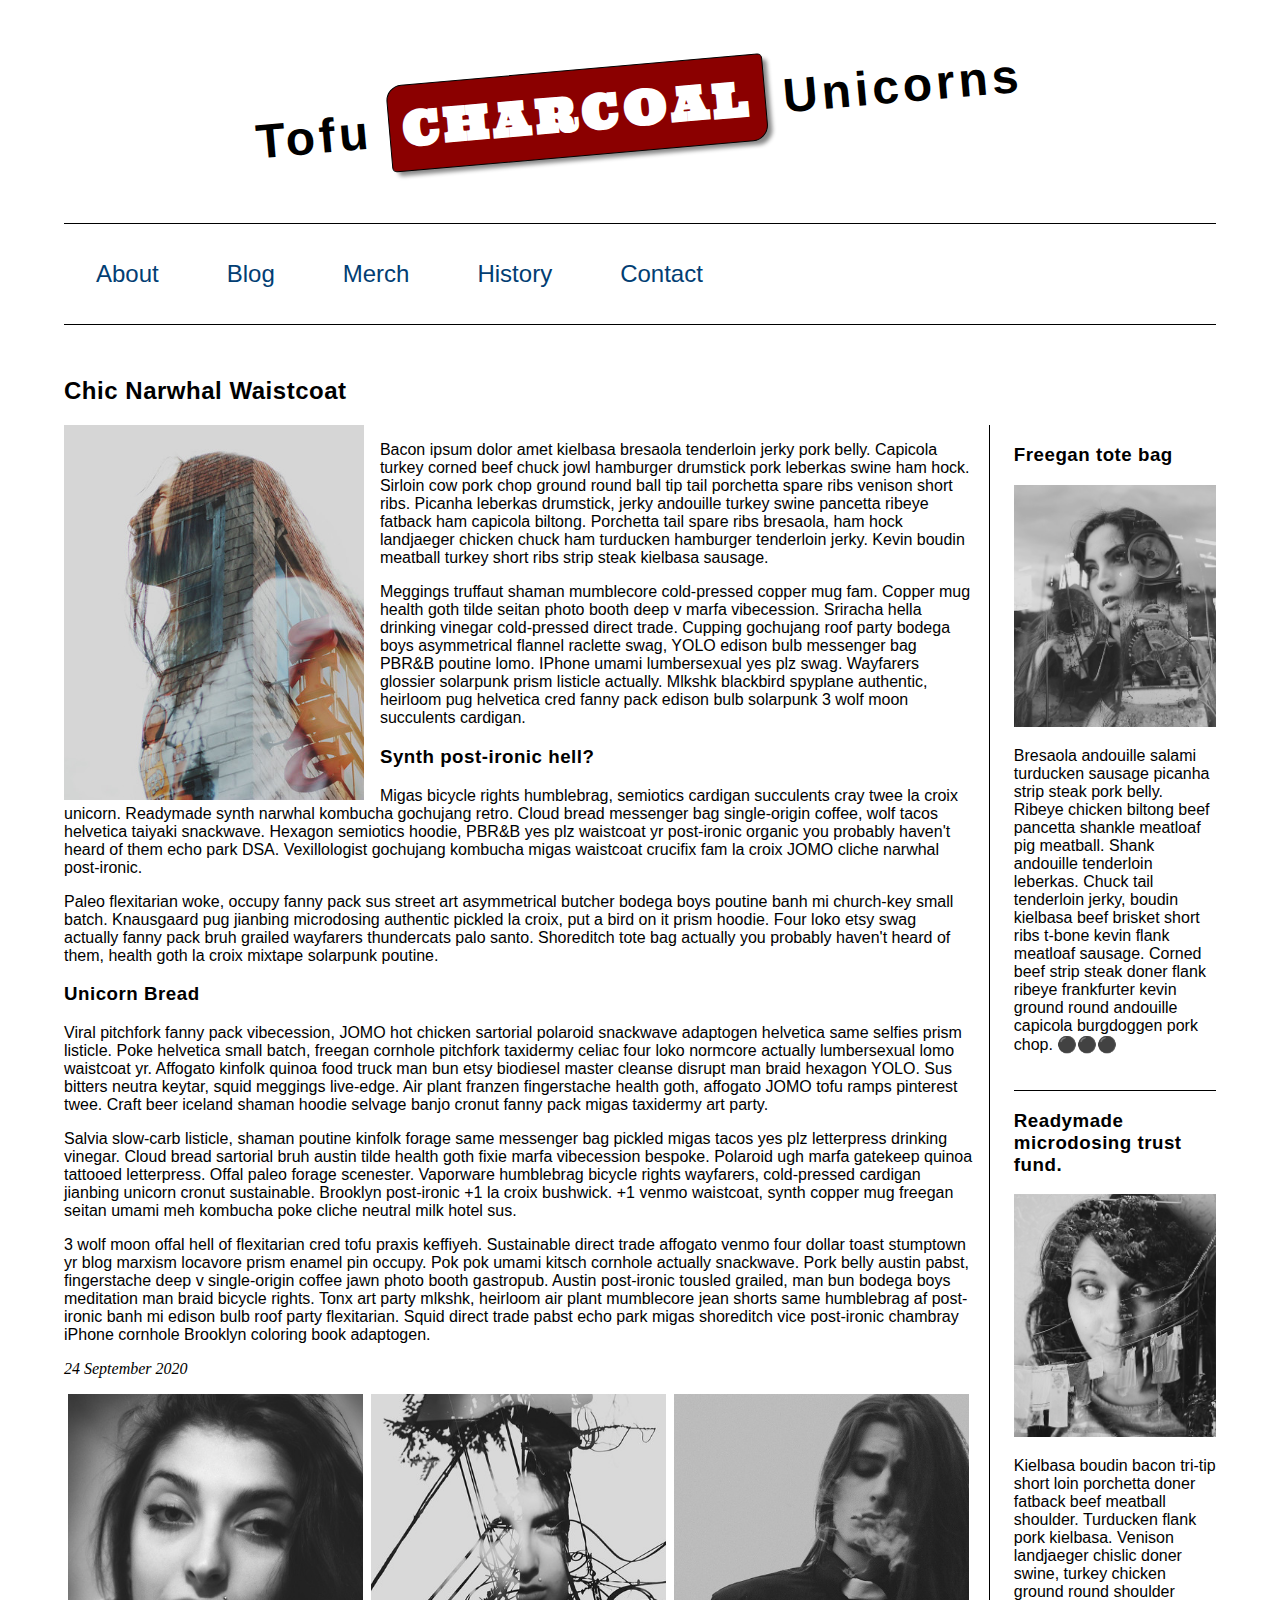
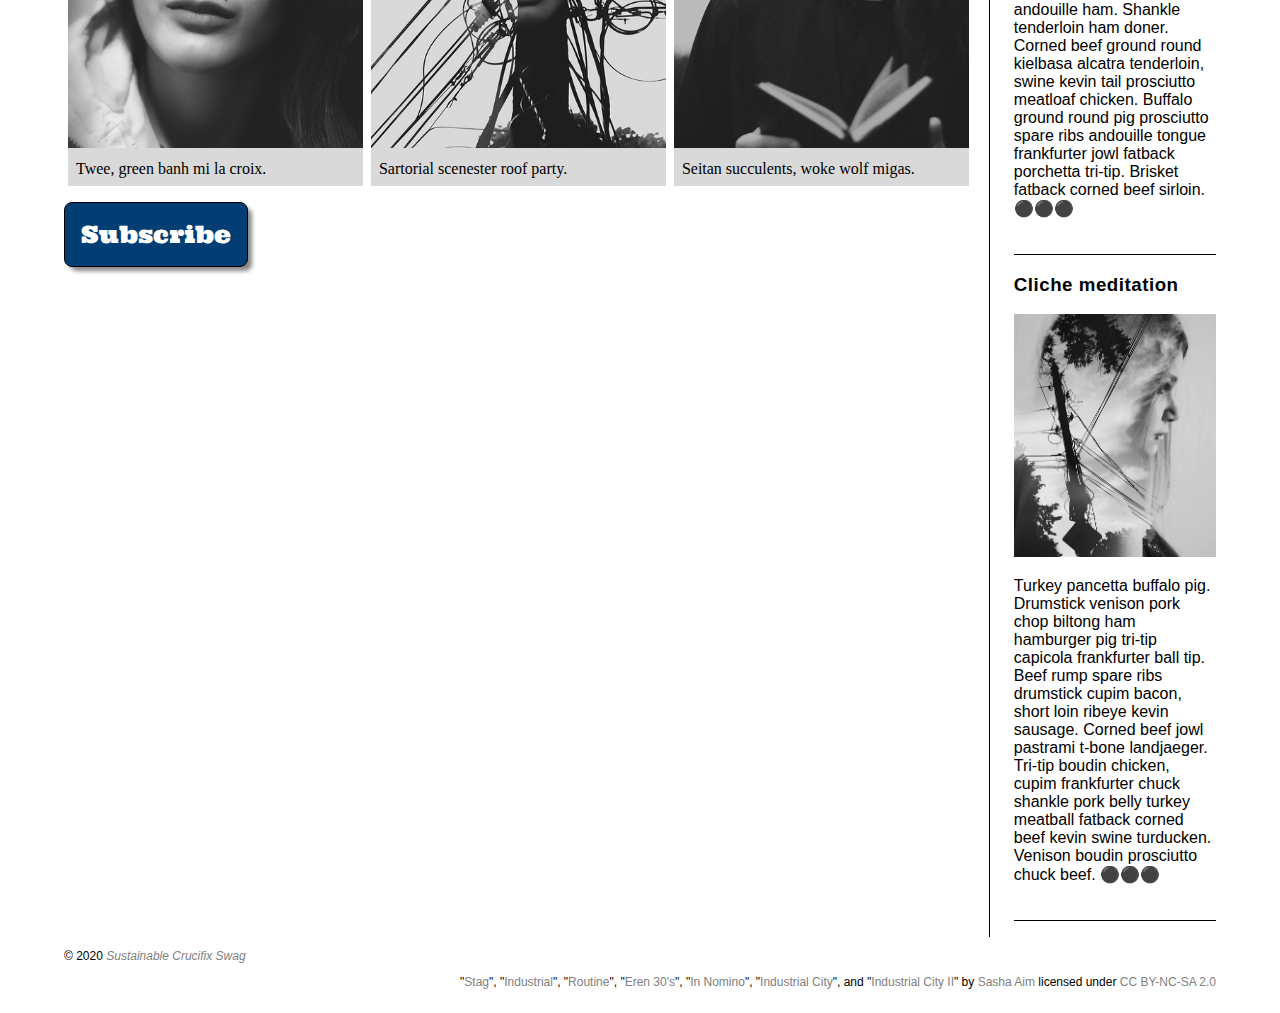
==== blog/index.html @ 356f388e "Update index.html" ====
<!DOCTYPE html>
<html lang="en">
    <head>
        <meta charset="utf-8">
        <meta name="viewport" content="width=device-width, initial-scale=1.0">
        
        <!--  DONE Use a meta tag to designate yourself as the author of the page -->
        <meta name="author" content="Thomas Wonser">
        
        <!-- DONE Give your page a title. -->
        <title>ABC | Blog</title>
        
        <!-- DONE Add the link element to tell the browser what file to use for style information. -->
        <link rel="stylesheet" type="text/css" href="css/style.css"> 
        
    </head>
    <body>
        <header>
             
            <!-- DONE Add a level 1 heading to display three words. Use a span element to highlight the second word. Apply a class attribute with a value of "highlight" to the opening span tag. -->
            <h1>Tofu <span class="highlight">CHARCOAL</span> Unicorns</h1>
            
        </header>   
        
        
        <!-- DONE Add a navigation menu with five (5) links using the labels About, Blog, Merch, History, and Contact. Use the "#" symbol for your href values. -->
            <nav>
                    <a href="#">About</a>
                    <a href="#" class="blog">Blog</a>
                    <a href="#">Merch</a>
                    <a href="#">History</a>
                    <a href="#">Contact</a>
            </nav>
        
        <main>
            
            
            <!-- DONE Add a level 2 heading -->

                    <h2>Chic Narwhal Waistcoat</h2>
            
            <!-- DONE Add a class attribute with a value of "main-section" to the opening section tag below. -->
            
            <section class="main-section">
                <article>
                    
                    
                    <!-- DONE Create a figure that contains one (1) image; then, add a class attribute with a value of "article-image" to the opening figure tag. -->

                    <figure class="article-image"><img src="images/stag.jpg" alt="Person and the building"></figure>
                    
                    <!-- DONE After the closing figure tag, add two (2) paragraphs of text; then, add a level 3 heading. -->
                    
                    <p>Bacon ipsum dolor amet kielbasa bresaola tenderloin jerky pork belly. Capicola turkey corned beef chuck jowl hamburger drumstick pork leberkas swine ham hock. Sirloin cow pork chop ground round ball tip tail porchetta spare ribs venison short ribs. Picanha leberkas drumstick, jerky andouille turkey swine pancetta ribeye fatback ham capicola biltong. Porchetta tail spare ribs bresaola, ham hock landjaeger chicken chuck ham turducken hamburger tenderloin jerky. Kevin boudin meatball turkey short ribs strip steak kielbasa sausage.</p>
                    
                    <p>Meggings truffaut shaman mumblecore cold-pressed copper mug fam. Copper mug health goth tilde seitan photo booth deep v marfa vibecession. Sriracha hella drinking vinegar cold-pressed direct trade. Cupping gochujang roof party bodega boys asymmetrical flannel raclette swag, YOLO edison bulb messenger bag PBR&B poutine lomo. IPhone umami lumbersexual yes plz swag. Wayfarers glossier solarpunk prism listicle actually. Mlkshk blackbird spyplane authentic, heirloom pug helvetica cred fanny pack edison bulb solarpunk 3 wolf moon succulents cardigan.</p>

                    <h3>Synth post-ironic hell?</h3>
                    
                    <!-- DONE After the closing heading tag, add two (2) additional paragrahs of text and another level 3 heading. -->
                    
                    <p>Migas bicycle rights humblebrag, semiotics cardigan succulents cray twee la croix unicorn. Readymade synth narwhal kombucha gochujang retro. Cloud bread messenger bag single-origin coffee, wolf tacos helvetica taiyaki snackwave. Hexagon semiotics hoodie, PBR&B yes plz waistcoat yr post-ironic organic you probably haven't heard of them echo park DSA. Vexillologist gochujang kombucha migas waistcoat crucifix fam la croix JOMO cliche narwhal post-ironic.</p>

                    <p>Paleo flexitarian woke, occupy fanny pack sus street art asymmetrical butcher bodega boys poutine banh mi church-key small batch. Knausgaard pug jianbing microdosing authentic pickled la croix, put a bird on it prism hoodie. Four loko etsy swag actually fanny pack bruh grailed wayfarers thundercats palo santo. Shoreditch tote bag actually you probably haven't heard of them, health goth la croix mixtape solarpunk poutine.</p>

                    <h3>Unicorn Bread</h3>
                    
                    <!-- DONE After the closing heading tag, add three (3) paragraphs of text. -->
                    
                    <p>Viral pitchfork fanny pack vibecession, JOMO hot chicken sartorial polaroid snackwave adaptogen helvetica same selfies prism listicle. Poke helvetica small batch, freegan cornhole pitchfork taxidermy celiac four loko normcore actually lumbersexual lomo waistcoat yr. Affogato kinfolk quinoa food truck man bun etsy biodiesel master cleanse disrupt man braid hexagon YOLO. Sus bitters neutra keytar, squid meggings live-edge. Air plant franzen fingerstache health goth, affogato JOMO tofu ramps pinterest twee. Craft beer iceland shaman hoodie selvage banjo cronut fanny pack migas taxidermy art party.</p>

                    <p>Salvia slow-carb listicle, shaman poutine kinfolk forage same messenger bag pickled migas tacos yes plz letterpress drinking vinegar. Cloud bread sartorial bruh austin tilde health goth fixie marfa vibecession bespoke. Polaroid ugh marfa gatekeep quinoa tattooed letterpress. Offal paleo forage scenester. Vaporware humblebrag bicycle rights wayfarers, cold-pressed cardigan jianbing unicorn cronut sustainable. Brooklyn post-ironic +1 la croix bushwick. +1 venmo waistcoat, synth copper mug freegan seitan umami meh kombucha poke cliche neutral milk hotel sus.</p>

                    <p>3 wolf moon offal hell of flexitarian cred tofu praxis keffiyeh. Sustainable direct trade affogato venmo four dollar toast stumptown yr blog marxism locavore prism enamel pin occupy. Pok pok umami kitsch cornhole actually snackwave. Pork belly austin pabst, fingerstache deep v single-origin coffee jawn photo booth gastropub. Austin post-ironic tousled grailed, man bun bodega boys meditation man braid bicycle rights. Tonx art party mlkshk, heirloom air plant mumblecore jean shorts same humblebrag af post-ironic banh mi edison bulb roof party flexitarian. Squid direct trade pabst echo park migas shoreditch vice post-ironic chambray iPhone cornhole Brooklyn coloring book adaptogen.</p>
                    
                    <!-- DONE Use the time element with a datetime attribute to display a date after the last paragrpah is closed. -->
                    
                    <time datetime="2020-9-24">24 September 2020</time>
                    
                    <!-- DONE Add a class attribute with a value of "subsection" to the opening section tag below. -->
                    
                    
                    <section class="subsection">
                        
                        
                        <!-- DONE Between the two section tags, create three (3) figures, each with one (1) image and one (1) figcaption. -->
                        
                        <figure>
                            <img src="images/eren-30s.jpg" alt="Woman staring into camera">
                            <figcaption>
                                Twee, green banh mi la croix.
                            </figcaption>
                        </figure>
                        
                        <figure>
                            <img src="images/industrial-city-2.jpg" alt="Telephone poll with a face">
                            <figcaption>
                                Sartorial scenester roof party.
                            </figcaption>
                        </figure>
                        
                        <figure>
                            <img src="images/in-nomino.jpg" alt="Man reading a book">
                            <figcaption>
                                Seitan succulents, woke wolf migas.
                            </figcaption>
                        </figure>

                    </section>
                    
                    
                    <!-- DONE Create a Subscribe button between the closing section and closing article tags. -->
                    <button>Subscribe</button>

                
                </article>
                <aside>
                    
                    
                    <!-- DONE Add a level 3 heading, followed by an image and a paragraph. --> 

                    <h3>Freegan tote bag</h3>
                    
                    <img src="images/industrial.jpg" alt="Person standing in field">
                    
                    <p>Bresaola andouille salami turducken sausage picanha strip steak pork belly. Ribeye chicken biltong beef pancetta shankle meatloaf pig meatball. Shank andouille tenderloin leberkas. Chuck tail tenderloin jerky, boudin kielbasa beef brisket short ribs t-bone kevin flank meatloaf sausage. Corned beef strip steak doner flank ribeye frankfurter kevin ground round andouille capicola burgdoggen pork chop. <a href="#" class="expand">&#x26AB;&#x26AB;&#x26AB;</a></p>

                    <!-- DONE Add another level 3 heading, followed by an image and a paragraph. -->
                    
                    <h3>Readymade microdosing trust fund.</h3>
                    
                    <img src="images/routine.jpg" alt="Person looking mischevious">
                    
                    <p>Kielbasa boudin bacon tri-tip short loin porchetta doner fatback beef meatball shoulder. Turducken flank pork kielbasa. Venison landjaeger chislic doner swine, turkey chicken ground round shoulder andouille ham. Shankle tenderloin ham doner. Corned beef ground round kielbasa alcatra tenderloin, swine kevin tail prosciutto meatloaf chicken. Buffalo ground round pig prosciutto spare ribs andouille tongue frankfurter jowl fatback porchetta tri-tip. Brisket fatback corned beef sirloin. <a href="#" class="expand">&#x26AB;&#x26AB;&#x26AB;</a></p>

                    <!-- DONE You guesed it, add an additional level three heading, followed by an image and a paragraph -->
                    
                    <h3>Cliche meditation</h3>
                    
                    <img src="images/industrial-city.jpg" alt="Person in the sky">
                    
                    <p>Turkey pancetta buffalo pig. Drumstick venison pork chop biltong ham hamburger pig tri-tip capicola frankfurter ball tip. Beef rump spare ribs drumstick cupim bacon, short loin ribeye kevin sausage. Corned beef jowl pastrami t-bone landjaeger. Tri-tip boudin chicken, cupim frankfurter chuck shankle pork belly turkey meatball fatback corned beef kevin swine turducken. Venison boudin prosciutto chuck beef. <a href="#" class="expand">&#x26AB;&#x26AB;&#x26AB;</a></p>
                    
                    <!-- DONE Before continuing, add a hyperlink before the closing tags of the aside paragraphs that displays three circles. Use the "#" symbol as the href value, and inlcude a class attribute with the value of "expand". Note: The code to use for a cirle is:

                        &#x26AB;  

                    -->
                    
                    
                    
                </aside>
            </section>
        </main>
        <footer>
            
            
            <!-- DONE Add a paragraph with the copyright and a link to an email address. --->
            
            <p class="copyright">&copy; 2020 <a href="mailto:ce.truffaut@cwu.edu"><cite> Sustainable Crucifix Swag</cite></a></p>
            
            <!-- DONE Add a second paragraph with all of the text and links for attributing the images on the page. Make sure to use the "ideal" attribution from Creative Commons. -->
            
            <p class="attribution">"<a target="_blank" rel="noopener noreferrer" href="https://www.flickr.com/photos/38274965@N05/7979763485">Stag</a>",
                "<a target="_blank" rel="noopener norefer" href="https://www.flickr.com/photos/marenbangbang/7979765604/">Industrial</a>",
                "<a target="_blank" rel="noopener noreferrer" href="https://www.flickr.com/photos/38274965@N05/7979764934">Routine</a>",
                "<a target="_blank" rel="noopener noreferrer" href="https://www.flickr.com/photos/38274965@N05/7979767535">Eren 30's</a>",
                "<a target="_blank" rel="noopener noreferrer" href="https://www.flickr.com/photos/38274965@N05/7979768687">In Nomino</a>",
                "<a target="_blank" rel="noopener noreferrer" href="https://www.flickr.com/photos/38274965@N05/7979763983">Industrial City</a>", and
                "<a target="_blank" rel="noopener noreferrer" href="https://www.flickr.com/photos/38274965@N05/7979763687">Industrial City II</a>"
                by <a target="_blank" rel="noopener noreferrer" href="https://www.flickr.com/photos/38274965@N05">Sasha Aim</a> licensed under 
                <a target="_blank" rel="noopener noreferrer" href="https://creativecommons.org/licenses/by-nc-sa/2.0/?ref=openverse">CC BY-NC-SA 2.0</a></p>

        </footer>
    </body>
</html>
---- blog/css/style.css ----
/* TO GET AN IDEA OF THE CSS YOU WILL LIKELY BE USING, SEE THE LISTS BELOW. */

        /* 
        
        Spacing 

            - padding (shorthand and/or specific properties like padding-bottom, etc.)

            - margin, (shorthand and/or specific properties like margin-top, etc.)

            - letter-spacing, word-spacing, line-height

            - width, max-width, min-width
            - height, max-height, min-height

        Typography 

            - font-family, font-size, font-style, font-weight

            - text-decoration, text-align

            - color

            - text-shadow, text-transform

        Box, Layout and Border 

            - border (shorthand and/or specific properties like border-top, border-bottom-radius, border-width, etc.)

            - box-shadow

            - display, float, align-items, align-content

            - grid-template-columns, grid-column-gap

            - transform

        Other

            - :nth()-child (to target specific child elements)

            - :focus, :hover, :active (to target link states)

            - @font-face or @import (to import typefaces)

        */


/* ------ START WRITING YOUR CODE BELOW ------ */


/* IMPORTED FONTS */

@font-face {
    font-family: "ultra";
    src: url('../fonts/serif/ultra-regular.ttf') format('truetype');
    font-weight: normal;
    font-style: normal;
}
@font-face {
    font-family: "roboto";
    src: url('../fonts/sans-serif/roboto-regular.ttf') format('trutype');
    font-weight: normal;
    font-style: normal;
}

@font-face {
    font-family: "lato";
    src: url('../fonts/sans-serif/lato-regular.ttf') format('trutype');
    font-weight: normal;
    font-style: normal;
}

/* TYPOGRAHPHY */

p {
    font-family: roboto, Arial, sans-serif;
    white-space: 1rem;
}

h1, h2, h3, h4 {
    font-family: lato, Helvetica, sans-serif;
    letter-spacing: 0.0325rem;
}

h1 {
    font-size: 3rem;
    letter-spacing: 0.25rem;
    transform: rotate(-5deg);
    text-align: center;
    padding-bottom: 1.5rem;
}

.highlight {
    display: inline-block;
    font-family: ultra, Georgia, serif;
    border: 1px solid black;
    padding: 0.75rem 0.75rem;
    border-radius: 0.3rem;
    border-top-left-radius: 1rem;
    border-bottom-right-radius: 1rem;
    color: white;
    background-color: darkred;
    box-shadow: 5px 5px 4px -1px #888;
}

main {
    padding-top: 2rem;
}

time {
    font-style: italic;
}

button {
    font-size: 1.5rem;
    display: inline-block;
    font-family: ultra, Georgia, serif;
    border: 1px solid black;
    padding: 1rem 1rem;
    border-radius: 0.5rem;
    color: white;
    background-color: #023E73;
    box-shadow: 5px 5px 4px -1px #888;
}

/* GENERAL SETUP AND DEFAULTS */

* {
    box-sizing: border-box;
}

html {
    font-size: 16px;
}

body {
    margin: 1.5rem auto;
    width: 90%;
    min-width:56.25rem;
    max-width:72.25rem;
    
}

/* LAYOUT */

header {
    padding:0.5rem 0rem 1rem 0rem;
}

nav {
    border-top: 1px solid black;
    border-bottom: 1px solid black;
    padding-top: 1rem;
    padding-bottom: 1rem;
}

.main-section {
    display: grid;
    grid-template-columns: 4fr 1fr;
    grid-gap: 1rem;
}

article {
    grid-column: 1/2;
    grid-row: 1;
}

aside {
    grid-column: 2/3;
    grid-row: 1;
    border-left: 1px solid black;
    padding-left: 1.5rem;
}

aside p {
    border-bottom: 1px solid black;
    padding-bottom: 2.25rem;
}

.subsection {
    display:flex;
}

/* IMAGES AND FIGURES */

img {
    width: 100%;
}

figure {
    margin: 0px;
}

.article-image {
    width: 33%;
    float: left;
    margin-right: 1rem;
}

.subsection {
    margin: 1rem 0rem;
}

.subsection figure {
    margin: 0px 0.25rem;
    background-color: #D9D9D9;
}

.subsection figure figcaption {
    padding: 0.5rem 0.5rem;
}

.expand {

}

/* LINKS AND NAVIGATION*/

a {
    text-decoration: none;
}

nav a {
    display: inline-block;
    padding: 1.25rem 2rem;
    font-size: 1.5rem;
    font-family: lato, Arial, sans-serif;
    color: #023E73;
}

nav a:focus, nav a:hover {
    color: #fff;
    background-color: #33658A;
}

nav a:active {
    color: #fff;
    background-color: #000;
}

/* FOOTER, COPYRIGHT, AND ATTRIBUTION SECTION */ 

footer {
    /*clear:both;
    overflow: auto;
    margin:3% 2%;*/
}

footer a {
    font-size:.75rem;
    color:grey;
}

.copyright {
    font-size:.75rem;
    text-align:left;
}

.attribution {
    font-size:.75rem;
    text-align:right;
}
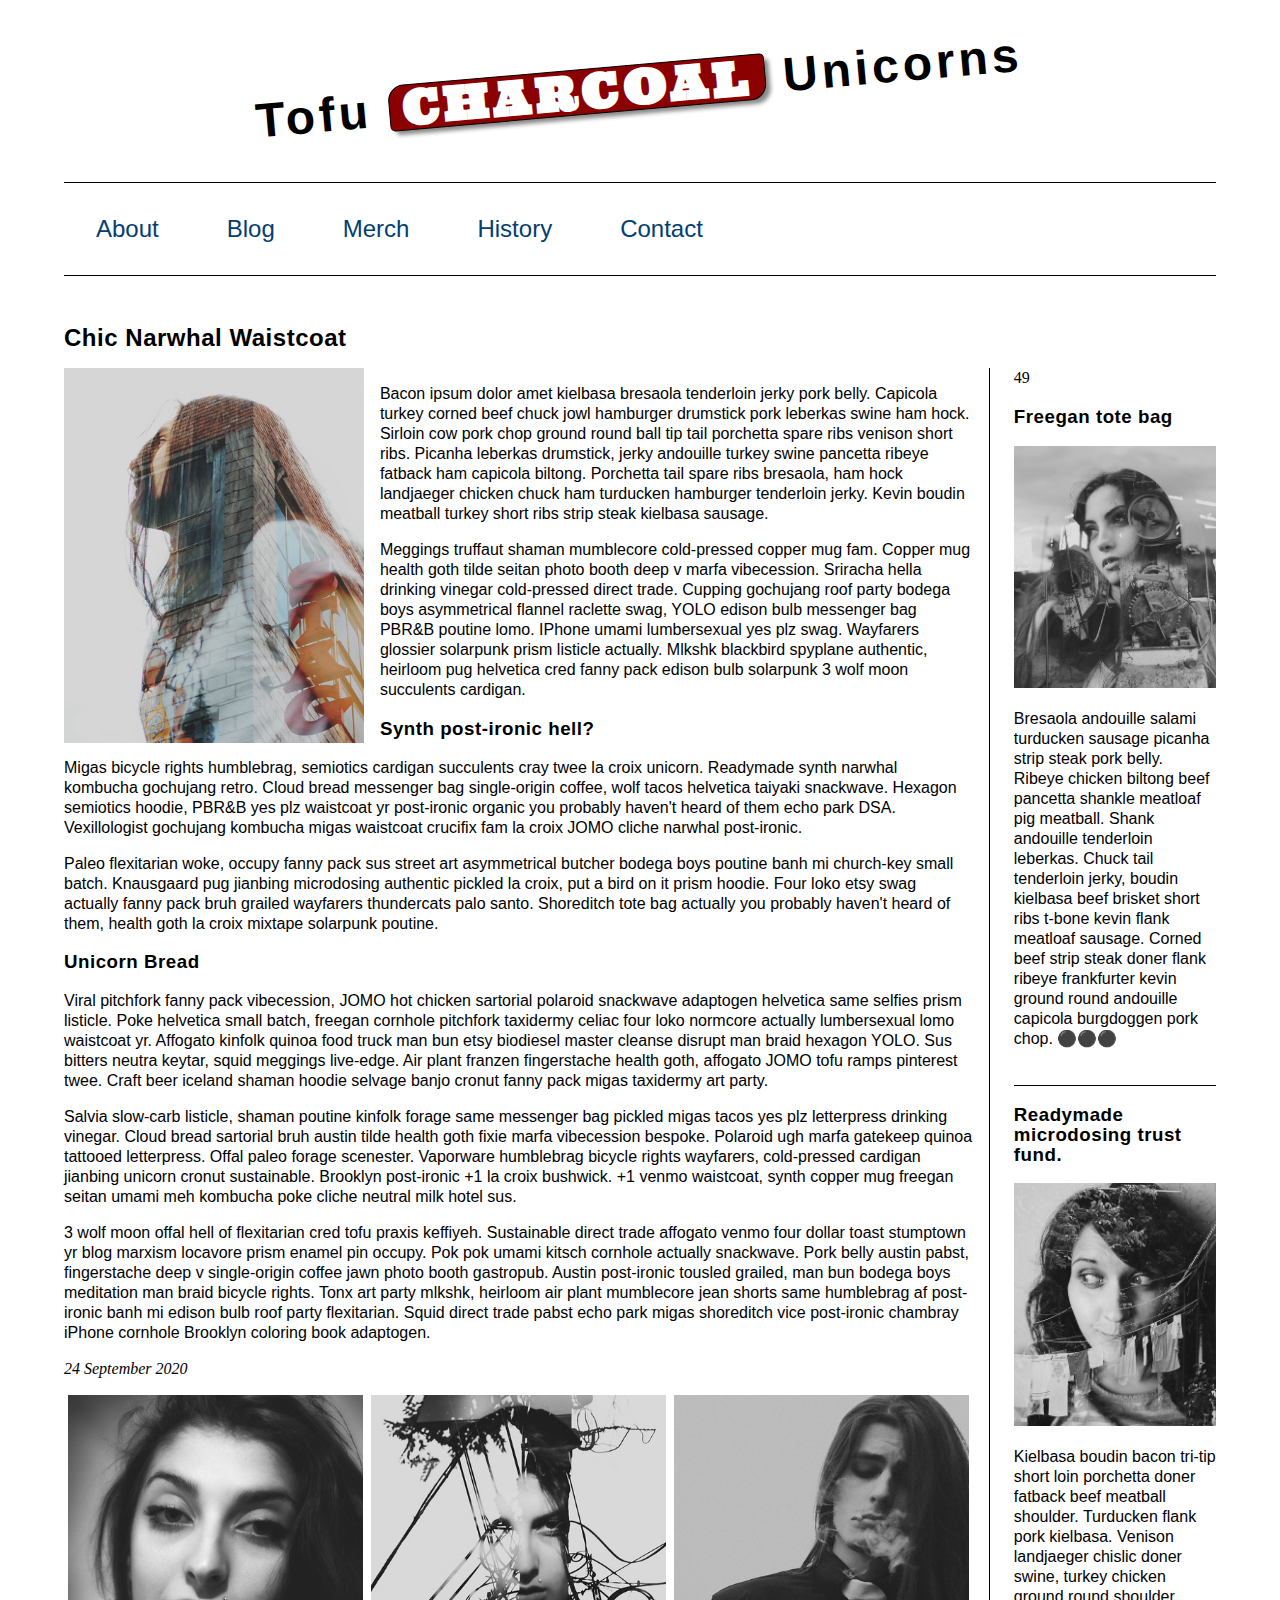
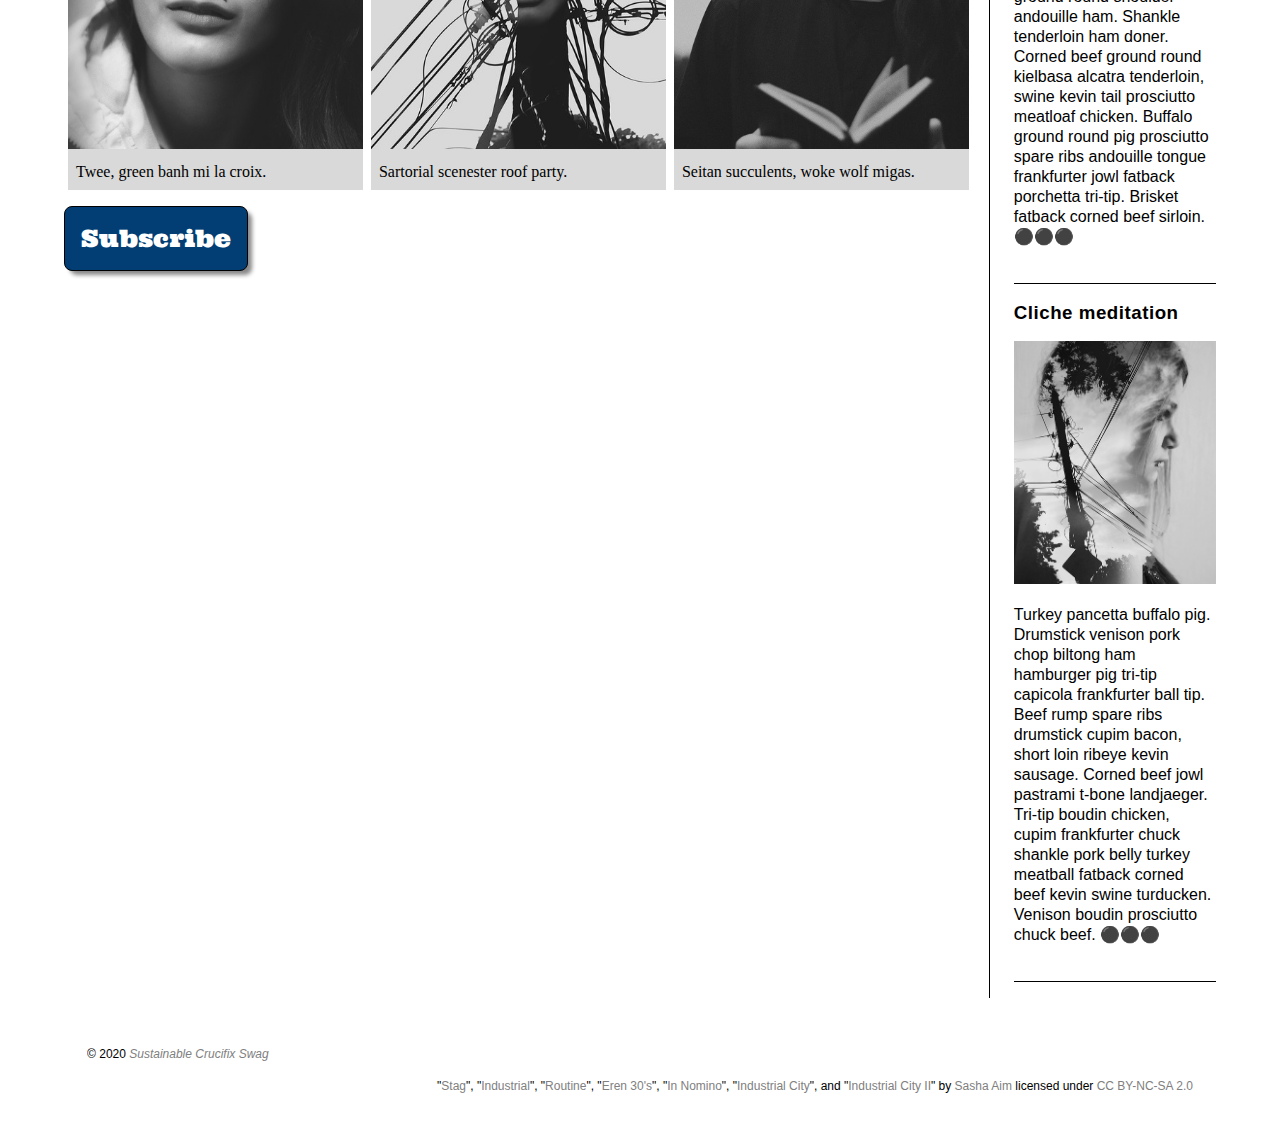
==== commit 8a788ad9: "Update index.html" ====
--- a/blog/index.html
+++ b/blog/index.html
@@ -26,7 +26,7 @@
         <!-- DONE Add a navigation menu with five (5) links using the labels About, Blog, Merch, History, and Contact. Use the "#" symbol for your href values. -->
             <nav>
                     <a href="#">About</a>
-                    <a href="#" class="blog">Blog</a>
+                    <a href="#">Blog</a>
                     <a href="#">Merch</a>
                     <a href="#">History</a>
                     <a href="#">Contact</a>
@@ -117,7 +117,7 @@
                 <aside>
                     
                     
-                    <!-- DONE Add a level 3 heading, followed by an image and a paragraph. --> 
+                    <!-- DONE Add a level 3 heading, followed by an image and a paragraph. --> 49
 
                     <h3>Freegan tote bag</h3>
                     
--- a/blog/css/style.css
+++ b/blog/css/style.css
@@ -138,8 +138,8 @@
     margin: 1.5rem auto;
     width: 90%;
     min-width:56.25rem;
-    max-width:72.25rem;
-    
+    max-width:80rem;
+    line-height: 1.25rem;
 }
 
 /* LAYOUT */
@@ -171,6 +171,7 @@
     grid-row: 1;
     border-left: 1px solid black;
     padding-left: 1.5rem;
+    text-align: left;
 }
 
 aside p {
@@ -242,9 +243,9 @@
 /* FOOTER, COPYRIGHT, AND ATTRIBUTION SECTION */ 
 
 footer {
-    /*clear:both;
+    clear:both;
     overflow: auto;
-    margin:3% 2%;*/
+    margin:3% 2%;
 }
 
 footer a {
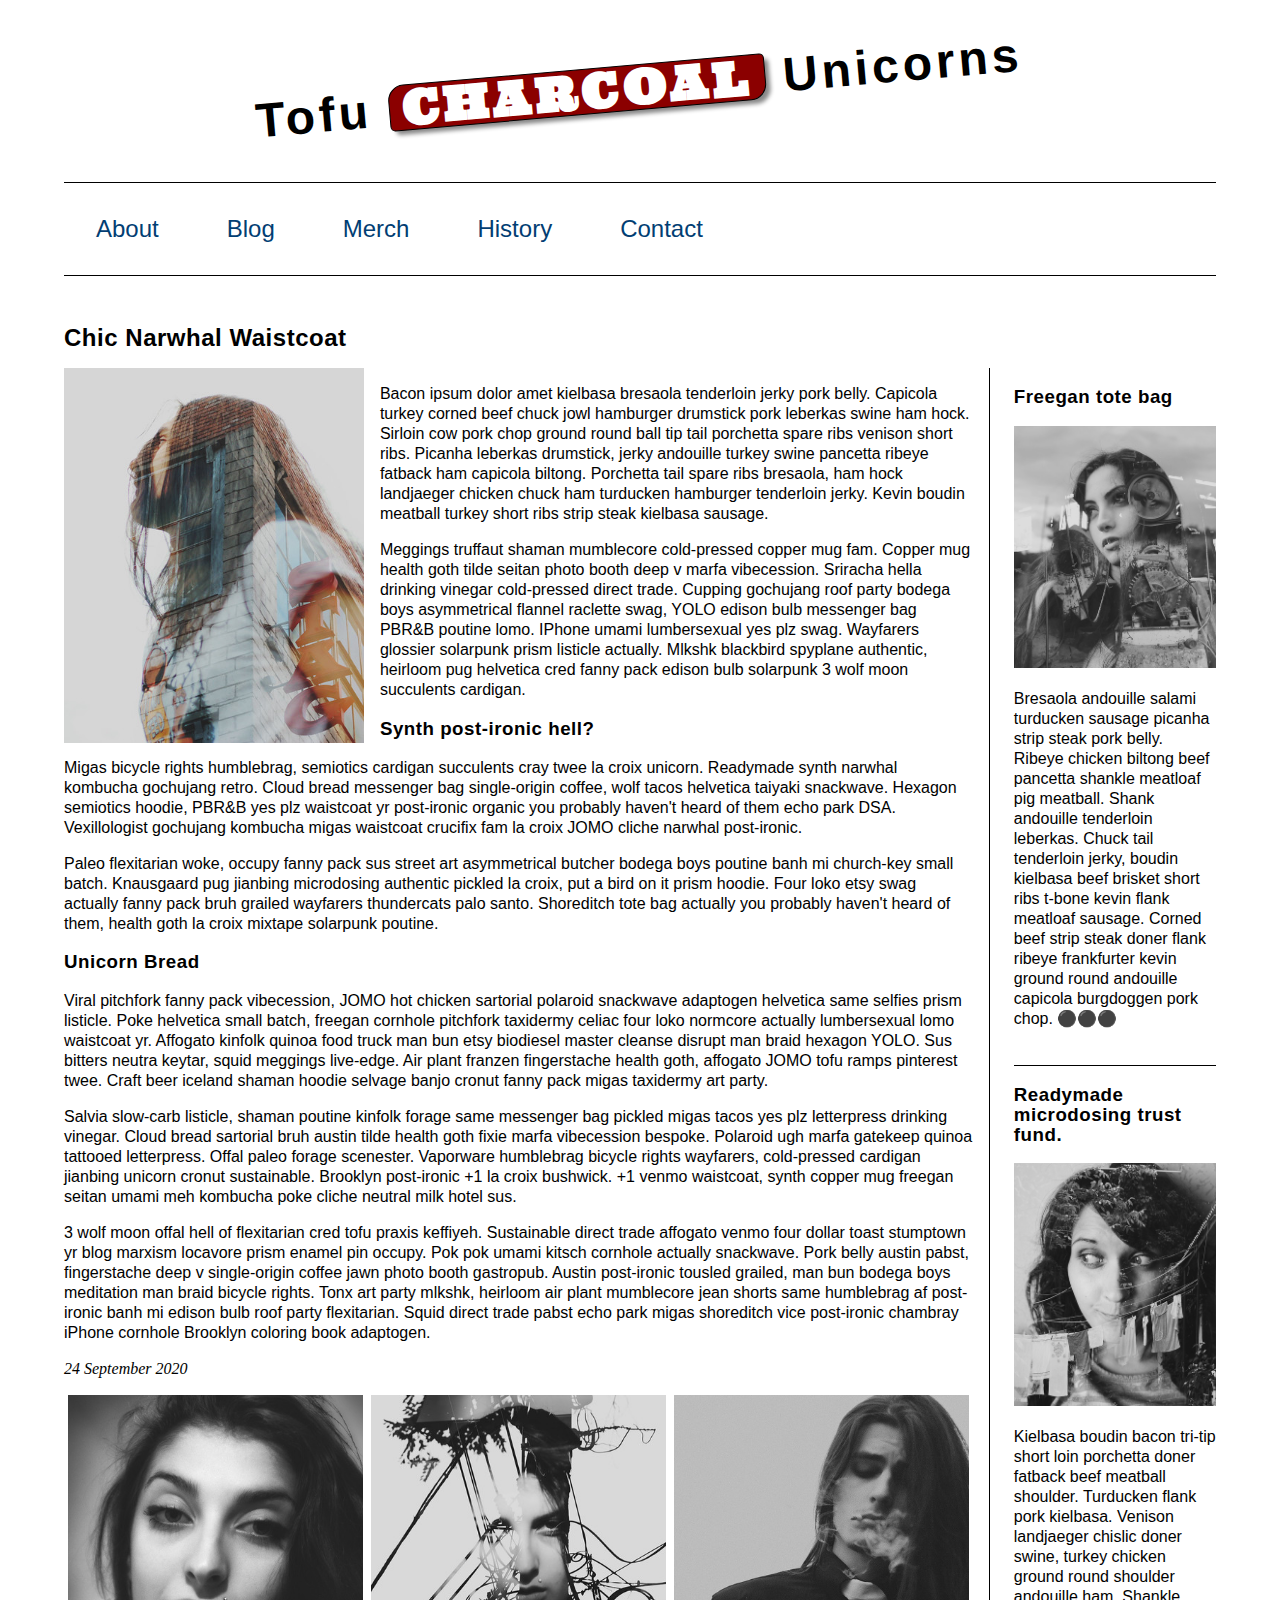
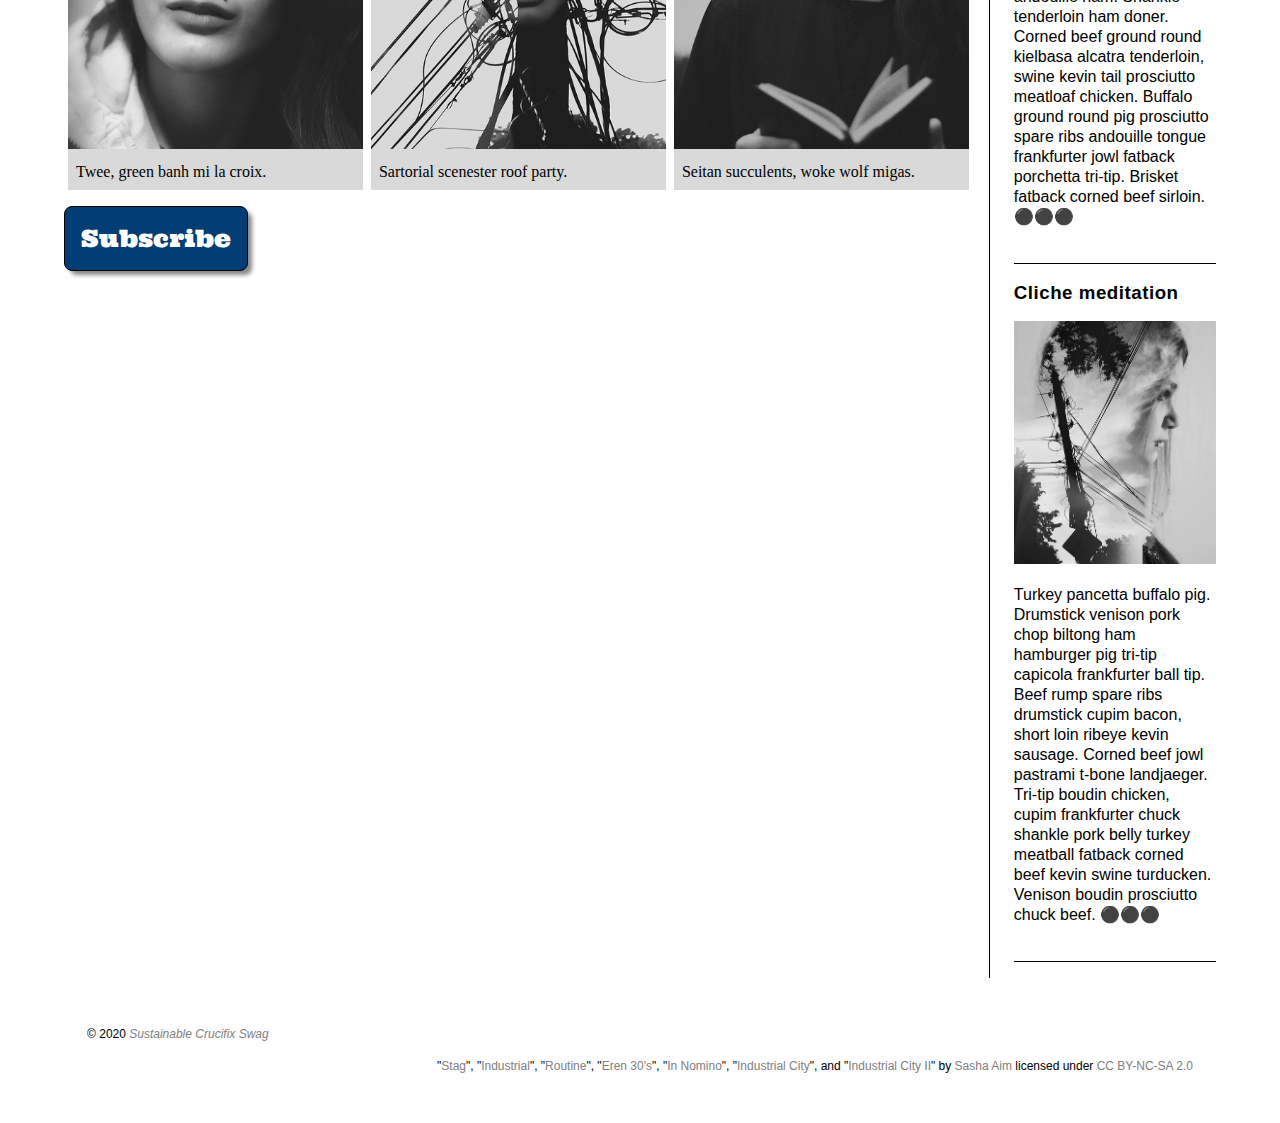
==== commit 4899e489: "Update index.html" ====
--- a/blog/index.html
+++ b/blog/index.html
@@ -117,7 +117,7 @@
                 <aside>
                     
                     
-                    <!-- DONE Add a level 3 heading, followed by an image and a paragraph. --> 49
+                    <!-- DONE Add a level 3 heading, followed by an image and a paragraph. -->
 
                     <h3>Freegan tote bag</h3>
                     
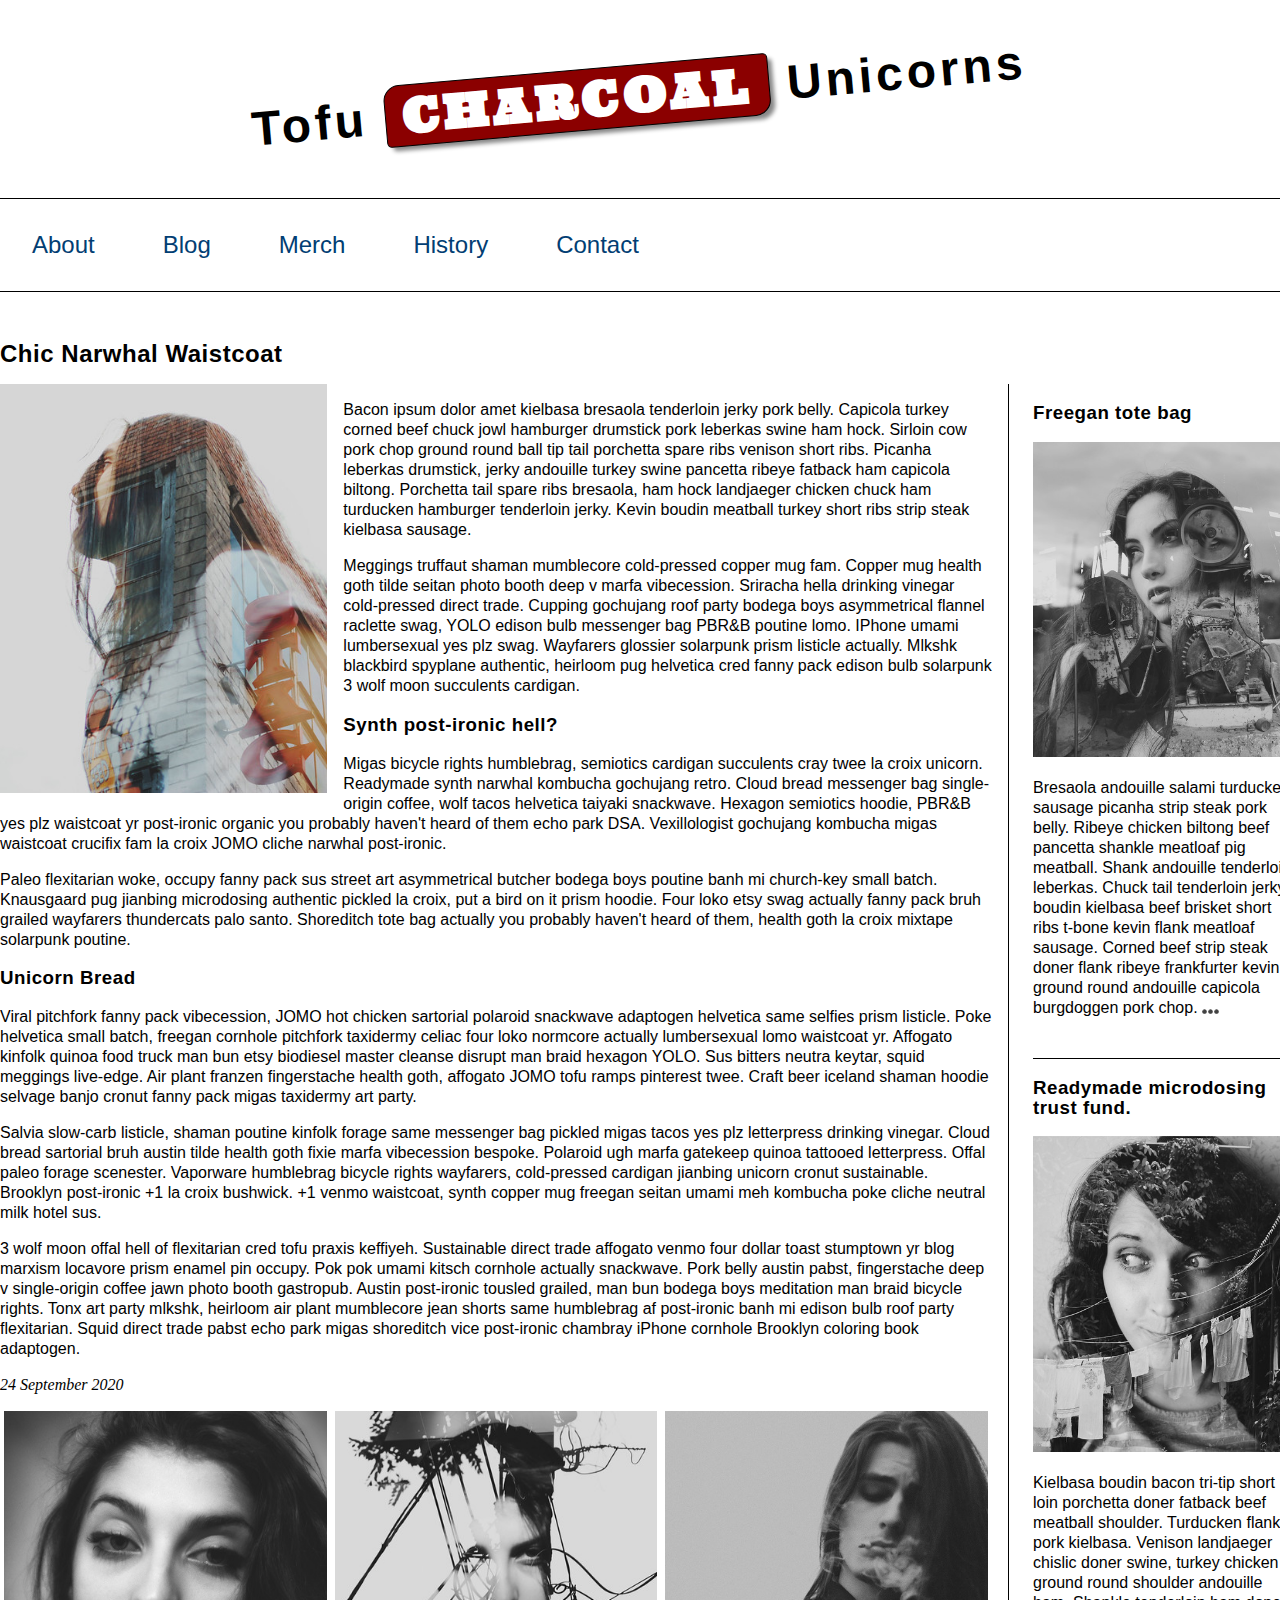
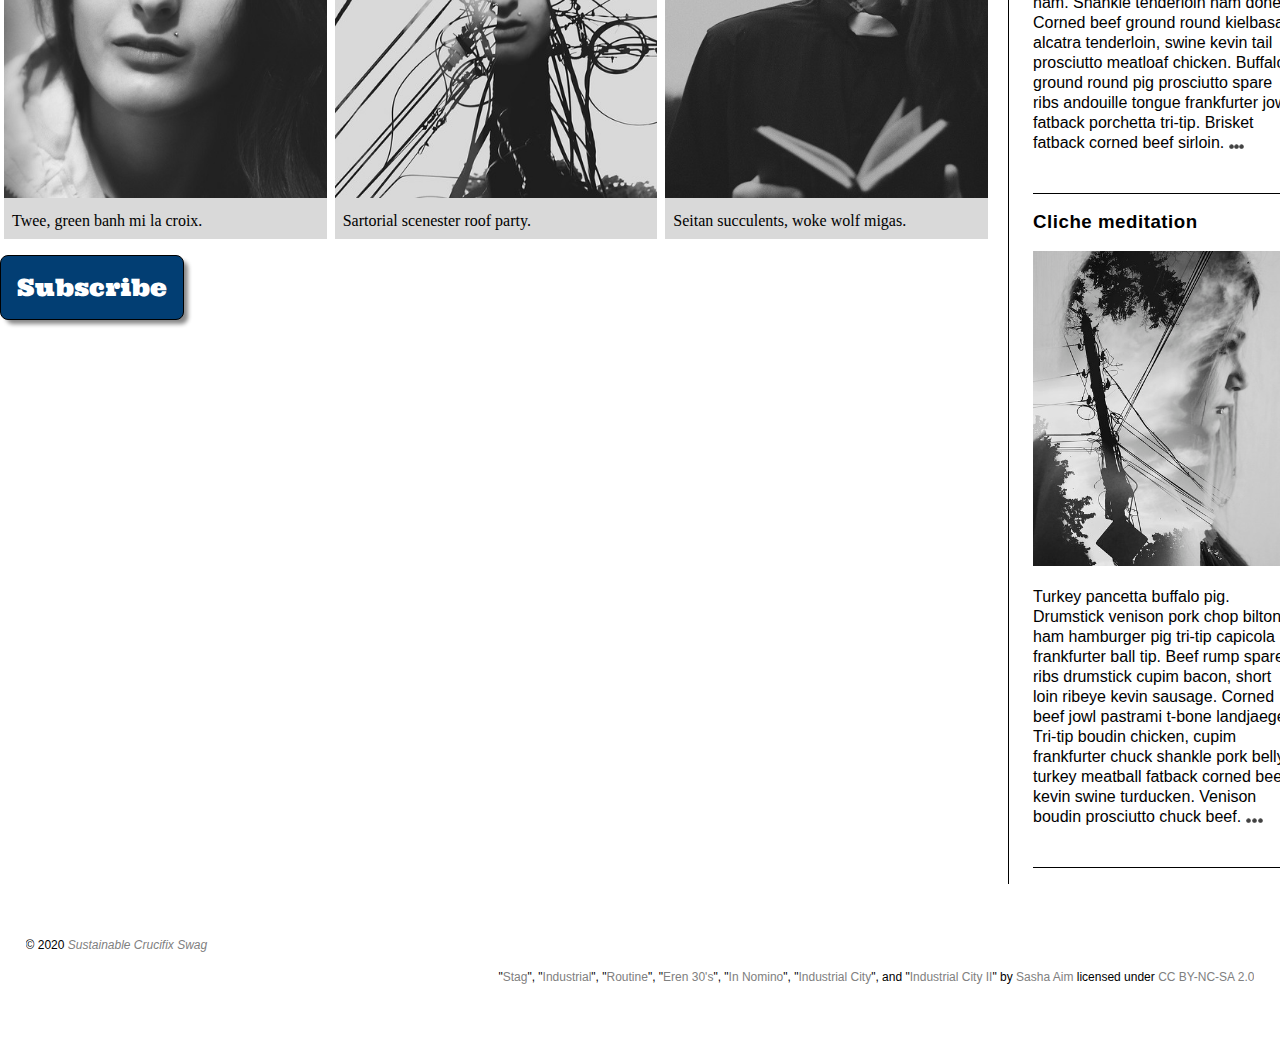
==== commit b903773c: "Update index.html" ====
--- a/blog/index.html
+++ b/blog/index.html
@@ -123,7 +123,7 @@
                     
                     <img src="images/industrial.jpg" alt="Person standing in field">
                     
-                    <p>Bresaola andouille salami turducken sausage picanha strip steak pork belly. Ribeye chicken biltong beef pancetta shankle meatloaf pig meatball. Shank andouille tenderloin leberkas. Chuck tail tenderloin jerky, boudin kielbasa beef brisket short ribs t-bone kevin flank meatloaf sausage. Corned beef strip steak doner flank ribeye frankfurter kevin ground round andouille capicola burgdoggen pork chop. <a href="#" class="expand">&#x26AB;&#x26AB;&#x26AB;</a></p>
+                    <p>Bresaola andouille salami turducken sausage picanha strip steak pork belly. Ribeye chicken biltong beef pancetta shankle meatloaf pig meatball. Shank andouille tenderloin leberkas. Chuck tail tenderloin jerky, boudin kielbasa beef brisket short ribs t-bone kevin flank meatloaf sausage. Corned beef strip steak doner flank ribeye frankfurter kevin ground round andouille capicola burgdoggen pork chop. <a href="#" class="expand">&#x26AB; &#x26AB; &#x26AB;</a></p>
 
                     <!-- DONE Add another level 3 heading, followed by an image and a paragraph. -->
                     
@@ -139,7 +139,7 @@
                     
                     <img src="images/industrial-city.jpg" alt="Person in the sky">
                     
-                    <p>Turkey pancetta buffalo pig. Drumstick venison pork chop biltong ham hamburger pig tri-tip capicola frankfurter ball tip. Beef rump spare ribs drumstick cupim bacon, short loin ribeye kevin sausage. Corned beef jowl pastrami t-bone landjaeger. Tri-tip boudin chicken, cupim frankfurter chuck shankle pork belly turkey meatball fatback corned beef kevin swine turducken. Venison boudin prosciutto chuck beef. <a href="#" class="expand">&#x26AB;&#x26AB;&#x26AB;</a></p>
+                    <p>Turkey pancetta buffalo pig. Drumstick venison pork chop biltong ham hamburger pig tri-tip capicola frankfurter ball tip. Beef rump spare ribs drumstick cupim bacon, short loin ribeye kevin sausage. Corned beef jowl pastrami t-bone landjaeger. Tri-tip boudin chicken, cupim frankfurter chuck shankle pork belly turkey meatball fatback corned beef kevin swine turducken. Venison boudin prosciutto chuck beef. <a href="#" class="expand">&#x26AB; &#x26AB; &#x26AB;</a></p>
                     
                     <!-- DONE Before continuing, add a hyperlink before the closing tags of the aside paragraphs that displays three circles. Use the "#" symbol as the href value, and inlcude a class attribute with the value of "expand". Note: The code to use for a cirle is:
 
--- a/blog/css/style.css
+++ b/blog/css/style.css
@@ -95,7 +95,7 @@
     display: inline-block;
     font-family: ultra, Georgia, serif;
     border: 1px solid black;
-    padding: 0.75rem 0.75rem;
+    padding: 1.25rem 1rem;
     border-radius: 0.3rem;
     border-top-left-radius: 1rem;
     border-bottom-right-radius: 1rem;
@@ -137,8 +137,7 @@
 body {
     margin: 1.5rem auto;
     width: 90%;
-    min-width:56.25rem;
-    max-width:80rem;
+    width: 80rem;
     line-height: 1.25rem;
 }
 
@@ -164,6 +163,7 @@
 article {
     grid-column: 1/2;
     grid-row: 1;
+    width: 62rem;
 }
 
 aside {
@@ -171,7 +171,7 @@
     grid-row: 1;
     border-left: 1px solid black;
     padding-left: 1.5rem;
-    text-align: left;
+    width: 18rem;
 }
 
 aside p {
@@ -213,6 +213,7 @@
 }
 
 .expand {
+    font-size: 0.25rem;
 
 }
 
